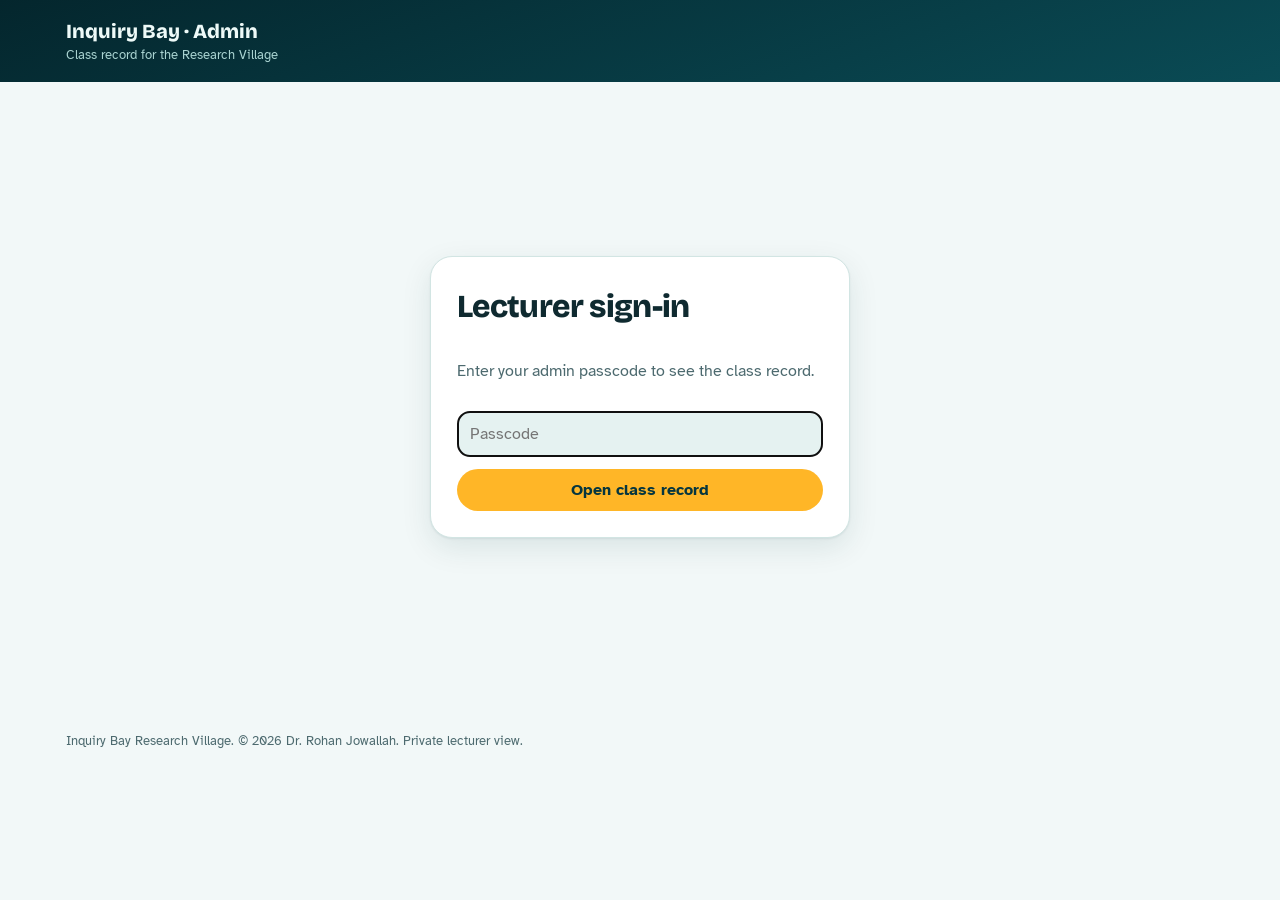
==== admin.html @ d22ab7ce "Add files via upload" ====
<!doctype html>
<html lang="en"><head><meta charset="utf-8"><meta name="viewport" content="width=device-width, initial-scale=1, viewport-fit=cover">
<title>Inquiry Bay Admin</title>
<meta name="robots" content="noindex,nofollow">
<link rel="preconnect" href="https://fonts.googleapis.com"><link rel="preconnect" href="https://fonts.gstatic.com" crossorigin>
<link rel="stylesheet" href="https://fonts.googleapis.com/css2?family=Atkinson+Hyperlegible:wght@400;700&family=Bricolage+Grotesque:opsz,wght@12..96,600;12..96,800&display=swap">
<style>
:root{--bg:#f2f8f8;--surface:#fff;--surface-2:#e5f2f1;--fg:#0f2a30;--muted:#4d6a6f;--line:#d2e5e3;--sea:#00a3b4;--band1:#04262d;--band2:#0a4b55;--hibiscus:#e8435a;--mango:#ffb627;--ok:#1f8a5c;--ok-bg:#e1f4ea;--no:#c2392b;
--f-display:"Bricolage Grotesque","Avenir Next","Segoe UI",system-ui,sans-serif;--f-body:"Atkinson Hyperlegible",system-ui,-apple-system,"Segoe UI",sans-serif;--shadow:0 1px 2px rgba(6,54,63,.08),0 10px 30px rgba(6,54,63,.10)}
@media (prefers-color-scheme: dark){:root:not([data-theme="light"]){--bg:#061a1f;--surface:#0c2930;--surface-2:#12363e;--fg:#e8f5f3;--muted:#9dbcbc;--line:#1c444c;--sea:#22c3cf;--band1:#021216;--band2:#073740;--hibiscus:#ff6b7f;--mango:#ffc24b;--ok:#6fd8a0;--ok-bg:#163a2b;--no:#ff8a7a;--shadow:0 1px 2px rgba(0,0,0,.3),0 10px 30px rgba(0,0,0,.35);color-scheme:dark}}
*{box-sizing:border-box}
body{margin:0;background:var(--bg);color:var(--fg);font-family:var(--f-body);font-size:16px;line-height:1.5}
.wrap{max-width:1180px;margin:0 auto;padding-left:max(16px,env(safe-area-inset-left,0px));padding-right:max(16px,env(safe-area-inset-right,0px))}
header.top{background:linear-gradient(160deg,var(--band1),var(--band2));color:#eefaf8}
header.top .wrap{display:flex;align-items:center;gap:14px;flex-wrap:wrap;padding-block:16px}
.brand{font-family:var(--f-display);font-weight:800;font-size:1.25rem;flex:1}
.brand small{display:block;font-family:var(--f-body);font-weight:400;font-size:.82rem;color:#a9d3d1}
button{font:inherit;cursor:pointer}
.btn{background:var(--mango);color:#06363f;border:none;border-radius:999px;padding:9px 18px;font-weight:700}
.btn.ghost{background:transparent;color:inherit;border:1.5px solid currentColor;opacity:.9}
.btn.danger{background:transparent;color:var(--no);border:1.5px solid var(--no)}
h1,h2,h3{font-family:var(--f-display);font-weight:800;letter-spacing:-.02em;margin:0}
.login{min-height:70vh;display:grid;place-items:center}
.login form{background:var(--surface);border:1px solid var(--line);border-radius:22px;padding:26px;width:min(420px,100%);display:grid;gap:12px;box-shadow:var(--shadow)}
input,select{padding:10px 12px;border-radius:12px;border:1.5px solid var(--line);background:var(--surface-2);color:var(--fg);font:inherit;width:100%}
.err{color:var(--no);font-weight:700;font-size:.9rem}
.tiles{display:grid;grid-template-columns:repeat(4,minmax(0,1fr));gap:12px;margin:22px 0}
@media (max-width:760px){.tiles{grid-template-columns:repeat(2,minmax(0,1fr))}}
.tile{background:var(--surface);border:1px solid var(--line);border-radius:16px;padding:14px 16px;box-shadow:var(--shadow)}
.tile b{display:block;font-family:var(--f-display);font-size:2rem;font-variant-numeric:tabular-nums;line-height:1.1}
.tile span{color:var(--muted);font-size:.86rem}
.panel{background:var(--surface);border:1px solid var(--line);border-radius:18px;padding:18px;box-shadow:var(--shadow);margin-bottom:18px;min-width:0}
.panel h2{font-size:1.2rem;margin-bottom:12px}
.funnel{display:grid;gap:8px}
.frow{display:grid;grid-template-columns:190px 1fr 56px;gap:10px;align-items:center;font-size:.9rem}
@media (max-width:560px){.frow{grid-template-columns:120px 1fr 44px}}
.bar{height:12px;background:var(--surface-2);border-radius:8px;overflow:hidden}
.bar i{display:block;height:100%;background:linear-gradient(90deg,var(--sea),var(--mango));border-radius:8px}
.num{text-align:right;font-variant-numeric:tabular-nums;font-weight:700}
.tools{display:flex;gap:10px;flex-wrap:wrap;align-items:center;margin-bottom:12px}
.tools input{max-width:280px}.tools select{max-width:200px}
.tablewrap{overflow-x:auto}
table{width:100%;border-collapse:collapse;font-size:.92rem}
th{text-align:left;font-size:.75rem;letter-spacing:.08em;text-transform:uppercase;color:var(--muted);padding:8px 10px;border-bottom:1px solid var(--line);white-space:nowrap}
td{padding:10px;border-bottom:1px solid var(--line);vertical-align:middle}
tr.row{cursor:pointer}tr.row:hover td{background:var(--surface-2)}
.pips{display:flex;gap:3px}.pips i{width:12px;height:12px;border-radius:3px;background:var(--surface-2);border:1px solid var(--line)}.pips i.on{background:var(--hibiscus);border-color:var(--hibiscus)}
.pill{display:inline-block;padding:3px 9px;border-radius:999px;font-size:.78rem;font-weight:700;background:var(--surface-2)}
.pill.done{background:var(--ok-bg);color:var(--ok)}
.muted{color:var(--muted)}
.drawer{position:fixed;inset:0;z-index:50;background:rgba(3,20,24,.55);display:flex;justify-content:flex-end}
.drawer .sheet{background:var(--bg);width:min(720px,100%);height:100%;overflow:auto;padding:20px max(18px,env(safe-area-inset-right,0px)) 30px 18px;display:grid;gap:14px;align-content:start}
.sheet .head{display:flex;gap:12px;align-items:flex-start;justify-content:space-between;flex-wrap:wrap}
.refl{background:var(--surface);border:1px solid var(--line);border-radius:14px;padding:12px 14px}
.refl h3{font-size:1rem;margin-bottom:4px}
.refl p{white-space:pre-wrap;margin:0;font-size:.95rem}
.refl small{color:var(--muted)}
.empty{padding:30px;text-align:center;color:var(--muted)}
footer{color:var(--muted);font-size:.82rem;padding-block:20px}
</style></head>
<body>
<header class="top"><div class="wrap"><div class="brand">Inquiry Bay · Admin<small>Class record for the Research Village</small></div><span id="who"></span></div></header>
<main class="wrap" id="app"></main>
<footer class="wrap">Inquiry Bay Research Village. © 2026 Dr. Rohan Jowallah. Private lecturer view.</footer>
<script src="data.js"></script>
<script>
(function(){
const SB_URL="https://yjtahynkggizwtuuuvuw.supabase.co";
const SB_KEY="eyJhbGciOiJIUzI1NiIsInR5cCI6IkpXVCJ9.eyJpc3MiOiJzdXBhYmFzZSIsInJlZiI6InlqdGFoeW5rZ2dpend0dXV1dnV3Iiwicm9sZSI6ImFub24iLCJpYXQiOjE3NzQwMDIyNTAsImV4cCI6MjA4OTU3ODI1MH0.iGI4pn4-uHVgABGxmbN0vUzja8fNBRRpmiqunp3dt0E";
const BP=[["title","Working title"],["background","Background and context"],["problem","Problem statement"],["purpose","Purpose statement"],["rq","Research questions or hypotheses"],["significance","Significance"],["definitions","Key terms and operational definitions"],["framework","Theoretical or conceptual framework"],["litgap","Literature themes and the gap"],["approach","Approach and worldview"],["design","Research design"],["sample","Population, sample and sampling"],["instruments","Instruments and data collection"],["analysis","Data analysis"],["ethics","Ethical considerations"],["appendices","Appendices"]];
const S = (typeof STATIONS!=="undefined") ? STATIONS : [];
const $=s=>document.querySelector(s), app=$("#app");
const esc=s=>String(s==null?"":s).replace(/[&<>"']/g,c=>({"&":"&amp;","<":"&lt;",">":"&gt;",'"':"&quot;","'":"&#39;"}[c]));
const words=s=>(s||"").trim().split(/\s+/).filter(Boolean).length;
let pass=null, rows=[], q="", grp="", timer=null;
try{ pass=sessionStorage.getItem("ibrv-admin"); }catch(e){}

async function rpc(fn, body){
  const r=await fetch(SB_URL+"/rest/v1/rpc/"+fn,{method:"POST",headers:{"Content-Type":"application/json","apikey":SB_KEY,"Authorization":"Bearer "+SB_KEY},body:JSON.stringify(body)});
  if(!r.ok){ const t=await r.text(); const e=new Error(/invalid passcode/i.test(t)?"bad":"net"); throw e; }
  const t=await r.text(); return t?JSON.parse(t):null;
}
function login(msg){
  $("#who").innerHTML="";
  app.innerHTML=`<div class="login"><form id="lf"><h1>Lecturer sign-in</h1><p class="muted">Enter your admin passcode to see the class record.</p><input id="pc" type="password" autocomplete="current-password" placeholder="Passcode" required>${msg?`<span class="err">${esc(msg)}</span>`:""}<button class="btn" type="submit">Open class record</button></form></div>`;
  $("#lf").addEventListener("submit",async e=>{e.preventDefault(); pass=$("#pc").value.trim(); await load(true);});
  setTimeout(()=>$("#pc")&&$("#pc").focus(),50);
}
async function load(first){
  try{ rows=await rpc("ibrv_admin_list",{p_pass:pass})||[]; try{sessionStorage.setItem("ibrv-admin",pass);}catch(e){} render(); }
  catch(e){ if(e.message==="bad"){ try{sessionStorage.removeItem("ibrv-admin");}catch(_){} pass=null; login("That passcode is not right. Try again."); } else if(first){ login("Could not reach the class record. Check your connection and try again."); } }
}
const stampsOf=r=>r.state&&r.state.stamps?r.state.stamps:{};
const ago=d=>{const s=(Date.now()-new Date(d))/1000; if(s<60)return"just now"; if(s<3600)return Math.floor(s/60)+" min ago"; if(s<86400)return Math.floor(s/3600)+" h ago"; return Math.floor(s/86400)+" d ago";};
function filtered(){ return rows.filter(r=>(!grp||(r.group_code||"")===grp)&&(!q||(r.name+" "+(r.group_code||"")).toLowerCase().includes(q))); }
function render(){
  $("#who").innerHTML=`<button class="btn ghost" id="rf">Refresh</button> <button class="btn ghost" id="lo">Sign out</button>`;
  $("#rf").onclick=()=>load(); $("#lo").onclick=()=>{ try{sessionStorage.removeItem("ibrv-admin");}catch(e){} pass=null; clearInterval(timer); login(); };
  const list=filtered(), n=list.length, done=list.filter(r=>r.stamps>=10).length;
  const avg=n?(list.reduce((a,r)=>a+r.stamps,0)/n).toFixed(1):"0";
  const week=list.filter(r=>Date.now()-new Date(r.updated_at)<7*864e5).length;
  const groups=[...new Set(rows.map(r=>r.group_code).filter(Boolean))].sort();
  const per=S.map(s=>list.filter(r=>stampsOf(r)[s.id]).length);
  app.innerHTML=`<div class="tiles">
    <div class="tile"><b>${n}</b><span>Learners${grp?" in "+esc(grp):""}</span></div>
    <div class="tile"><b>${done}</b><span>Finished all 10 stops</span></div>
    <div class="tile"><b>${avg}</b><span>Average stamps</span></div>
    <div class="tile"><b>${week}</b><span>Active in the last 7 days</span></div></div>
  <section class="panel"><h2>Stamps by stop</h2><div class="funnel">${S.map((s,i)=>`<div class="frow"><span>${s.num}. ${esc(s.name)}</span><span class="bar"><i style="width:${n?per[i]/n*100:0}%"></i></span><span class="num">${per[i]}</span></div>`).join("")||'<p class="muted">Stop list unavailable.</p>'}</div></section>
  <section class="panel"><h2>Learners</h2>
    <div class="tools"><input id="q" type="search" placeholder="Search by name" value="${esc(q)}"><select id="g"><option value="">All groups</option>${groups.map(g=>`<option ${g===grp?"selected":""}>${esc(g)}</option>`).join("")}</select><button class="btn ghost" id="csv" style="color:var(--fg)">Export CSV</button></div>
    ${list.length?`<div class="tablewrap"><table><thead><tr><th>Name</th><th>Group</th><th>Progress</th><th>Stamps</th><th>Reflection words</th><th>Last active</th></tr></thead><tbody>${list.map(r=>{const st=stampsOf(r); const w=Object.values((r.state&&r.state.refl)||{}).reduce((a,t)=>a+words(t),0); return `<tr class="row" data-id="${r.id}"><td><b>${esc(r.name)}</b></td><td>${esc(r.group_code||"")}</td><td><span class="pips">${S.map(s=>`<i class="${st[s.id]?"on":""}" title="${esc(s.name)}"></i>`).join("")}</span></td><td>${r.stamps>=10?'<span class="pill done">Complete</span>':r.stamps+" / 10"}</td><td class="num">${w}</td><td class="muted">${ago(r.updated_at)}</td></tr>`;}).join("")}</tbody></table></div>`:`<div class="empty">No learners yet. When someone enters their name in the village, they appear here.</div>`}
  </section>`;
  $("#q").oninput=e=>{q=e.target.value.toLowerCase(); render(); const el=$("#q"); el.focus(); el.setSelectionRange(el.value.length,el.value.length);};
  $("#g").onchange=e=>{grp=e.target.value; render();};
  $("#csv").onclick=csv;
  app.querySelectorAll("tr.row").forEach(tr=>tr.onclick=()=>detail(rows.find(r=>r.id===tr.dataset.id)));
}
function detail(r){
  if(!r) return; const st=r.state||{}; const stp=st.stamps||{}, refl=st.refl||{}, bp=st.bp||{};
  const d=document.createElement("div"); d.className="drawer";
  d.innerHTML=`<div class="sheet" role="dialog" aria-modal="true"><div class="head"><div><h2>${esc(r.name)}</h2><span class="muted">${esc(r.group_code||"No group")} · ${r.stamps} of 10 stamps · last active ${ago(r.updated_at)}</span></div><div style="display:flex;gap:8px"><button class="btn danger" id="del">Delete</button><button class="btn" id="cl">Close</button></div></div>
  <h3>Reflections</h3>${S.map(s=>`<div class="refl"><h3>${s.num}. ${esc(s.name)} ${stp[s.id]?'<span class="pill done">Stamped</span>':'<span class="pill">Not stamped</span>'}</h3><small>${esc(s.reflection)}</small><p>${refl[s.id]?esc(refl[s.id]):'<span class="muted">No reflection yet.</span>'}</p>${refl[s.id]?`<small>${words(refl[s.id])} words</small>`:""}</div>`).join("")}
  <h3>Proposal Blueprint</h3>${BP.map(([k,l])=>`<div class="refl"><h3>${esc(l)}</h3><p>${bp[k]?esc(bp[k]):'<span class="muted">Not written yet.</span>'}</p></div>`).join("")}</div>`;
  document.body.appendChild(d);
  const close=()=>d.remove(); d.addEventListener("click",e=>{if(e.target===d)close();}); d.querySelector("#cl").onclick=close;
  d.querySelector("#del").onclick=async function(){ if(this.dataset.c!=="1"){ this.dataset.c="1"; this.textContent="Click again to delete"; return; } try{ await rpc("ibrv_admin_delete",{p_pass:pass,p_id:r.id}); close(); load(); }catch(e){ this.textContent="Could not delete"; } };
}
function csv(){
  const list=filtered(); const head=["Name","Group","Stamps","Last active"].concat(S.map(s=>"Stamp: "+s.name)).concat(S.map(s=>"Reflection: "+s.name)).concat(BP.map(b=>"Blueprint: "+b[1]));
  const cell=v=>'"'+String(v==null?"":v).replace(/"/g,'""')+'"';
  const lines=[head.map(cell).join(",")].concat(list.map(r=>{const st=r.state||{}; return [r.name,r.group_code||"",r.stamps,new Date(r.updated_at).toLocaleString()].concat(S.map(s=>(st.stamps||{})[s.id]?"Yes":"")).concat(S.map(s=>(st.refl||{})[s.id]||"")).concat(BP.map(b=>(st.bp||{})[b[0]]||"")).map(cell).join(",");}));
  const a=document.createElement("a"); a.href=URL.createObjectURL(new Blob(["﻿"+lines.join("\n")],{type:"text/csv"})); a.download="inquiry-bay-class-record.csv"; document.body.appendChild(a); a.click(); a.remove();
}
if(pass) load(true); else login();
timer=setInterval(()=>{ if(pass && !document.querySelector(".drawer")) load(); },60000);
})();
</script>
</body></html>
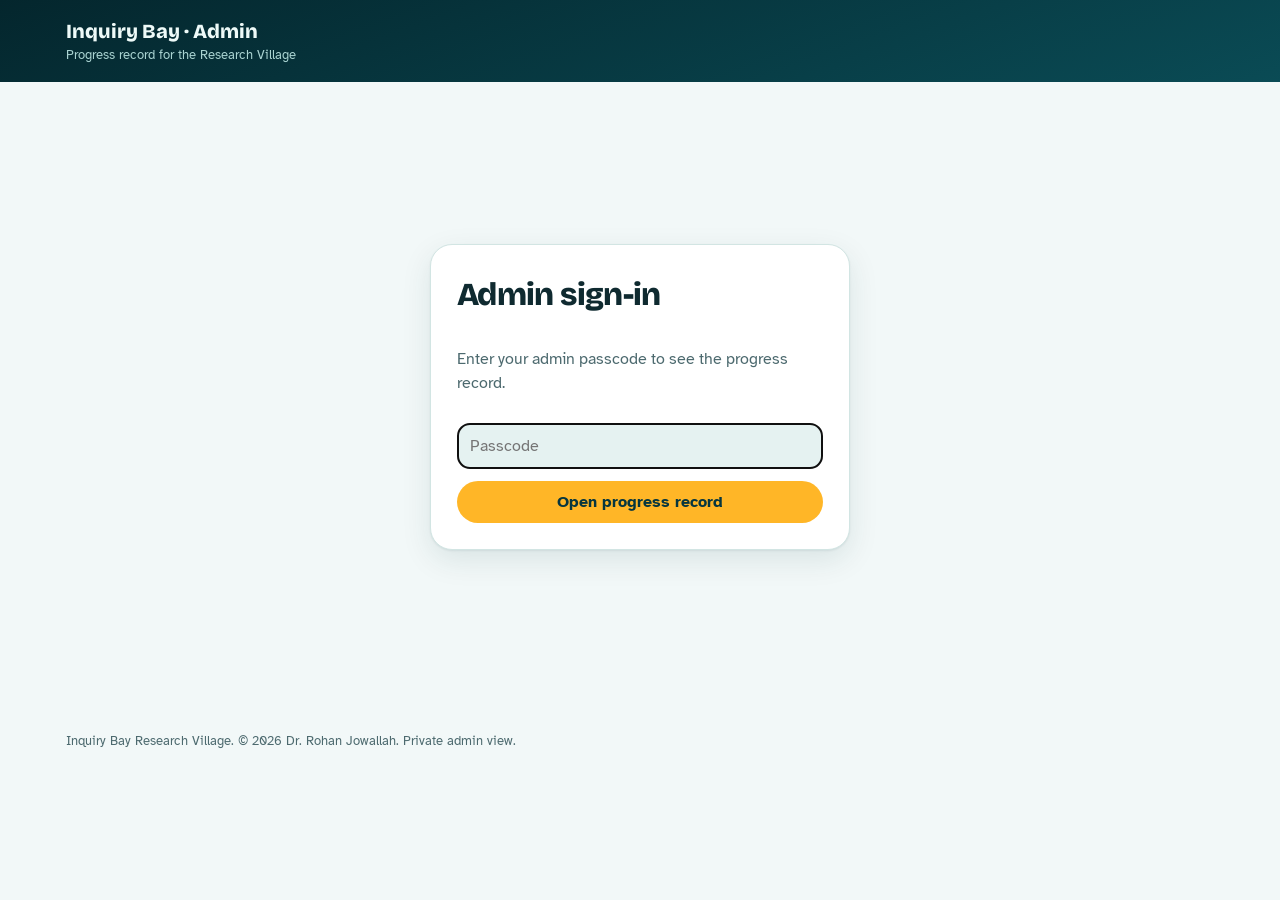
==== commit 79a1f04a: "Add files via upload" ====
--- a/admin.html
+++ b/admin.html
@@ -59,9 +59,9 @@
 footer{color:var(--muted);font-size:.82rem;padding-block:20px}
 </style></head>
 <body>
-<header class="top"><div class="wrap"><div class="brand">Inquiry Bay · Admin<small>Class record for the Research Village</small></div><span id="who"></span></div></header>
+<header class="top"><div class="wrap"><div class="brand">Inquiry Bay · Admin<small>Progress record for the Research Village</small></div><span id="who"></span></div></header>
 <main class="wrap" id="app"></main>
-<footer class="wrap">Inquiry Bay Research Village. © 2026 Dr. Rohan Jowallah. Private lecturer view.</footer>
+<footer class="wrap">Inquiry Bay Research Village. © 2026 Dr. Rohan Jowallah. Private admin view.</footer>
 <script src="data.js"></script>
 <script>
 (function(){
@@ -82,13 +82,13 @@
 }
 function login(msg){
   $("#who").innerHTML="";
-  app.innerHTML=`<div class="login"><form id="lf"><h1>Lecturer sign-in</h1><p class="muted">Enter your admin passcode to see the class record.</p><input id="pc" type="password" autocomplete="current-password" placeholder="Passcode" required>${msg?`<span class="err">${esc(msg)}</span>`:""}<button class="btn" type="submit">Open class record</button></form></div>`;
+  app.innerHTML=`<div class="login"><form id="lf"><h1>Admin sign-in</h1><p class="muted">Enter your admin passcode to see the progress record.</p><input id="pc" type="password" autocomplete="current-password" placeholder="Passcode" required>${msg?`<span class="err">${esc(msg)}</span>`:""}<button class="btn" type="submit">Open progress record</button></form></div>`;
   $("#lf").addEventListener("submit",async e=>{e.preventDefault(); pass=$("#pc").value.trim(); await load(true);});
   setTimeout(()=>$("#pc")&&$("#pc").focus(),50);
 }
 async function load(first){
   try{ rows=await rpc("ibrv_admin_list",{p_pass:pass})||[]; try{sessionStorage.setItem("ibrv-admin",pass);}catch(e){} render(); }
-  catch(e){ if(e.message==="bad"){ try{sessionStorage.removeItem("ibrv-admin");}catch(_){} pass=null; login("That passcode is not right. Try again."); } else if(first){ login("Could not reach the class record. Check your connection and try again."); } }
+  catch(e){ if(e.message==="bad"){ try{sessionStorage.removeItem("ibrv-admin");}catch(_){} pass=null; login("That passcode is not right. Try again."); } else if(first){ login("Could not reach the progress record. Check your connection and try again."); } }
 }
 const stampsOf=r=>r.state&&r.state.stamps?r.state.stamps:{};
 const ago=d=>{const s=(Date.now()-new Date(d))/1000; if(s<60)return"just now"; if(s<3600)return Math.floor(s/60)+" min ago"; if(s<86400)return Math.floor(s/3600)+" h ago"; return Math.floor(s/86400)+" d ago";};
